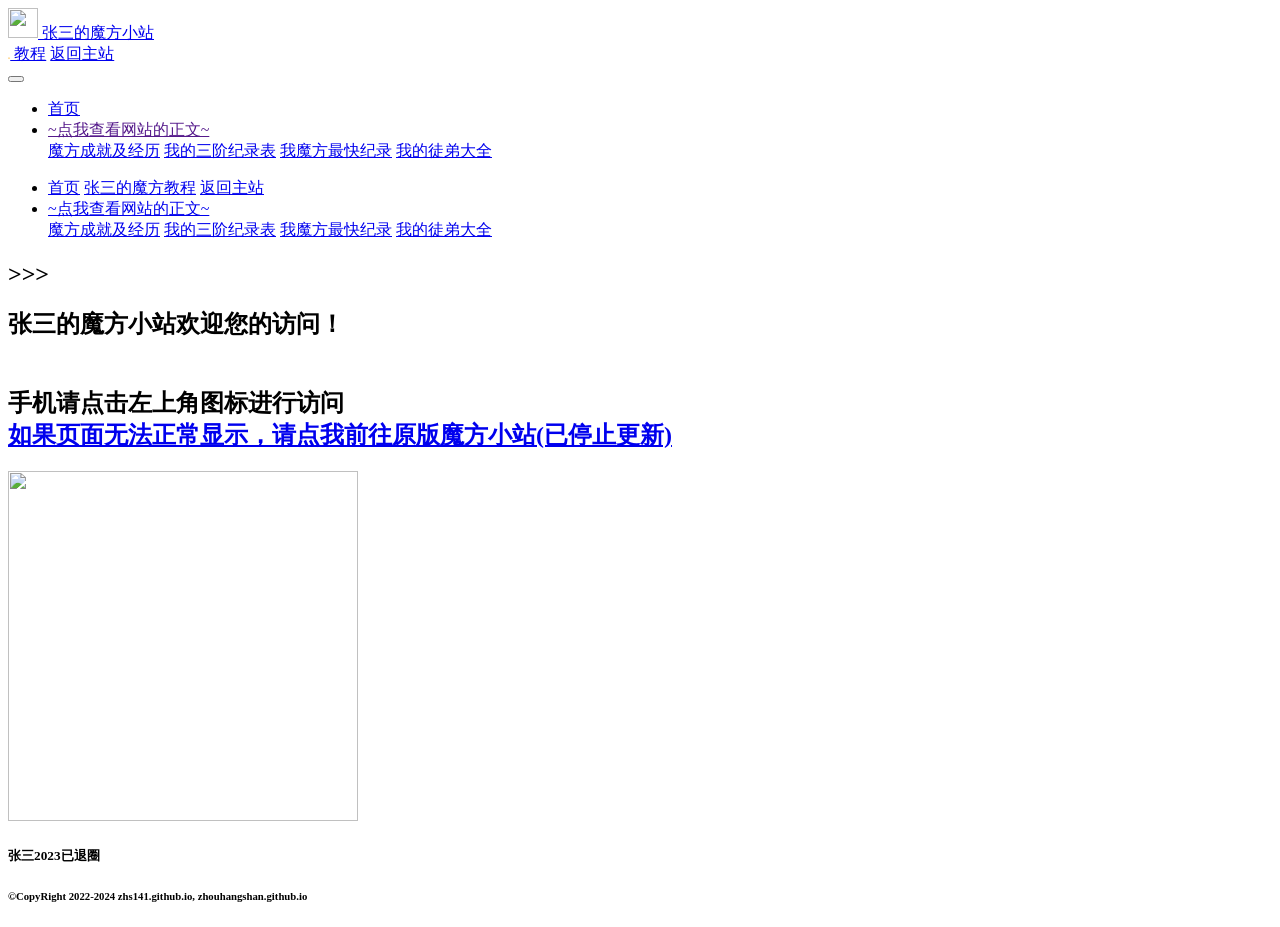
==== index.html @ 629316f2 "更新 index.html" ====
<!DOCTYPE html>
<html class="no-js" lang="zh-CN">
<head>
<script>
var _hmt = _hmt || [];
(function() {
  var hm = document.createElement("script");
  hm.src = "https://hm.baidu.com/hm.js?d9170121eb201fbc8e893317a92df59e";
  var s = document.getElementsByTagName("script")[0]; 
  s.parentNode.insertBefore(hm, s);
})();
</script>
	<meta charset="UTF-8">
	<meta content="width=device-width, initial-scale=1.0, maximum-scale=1.0, user-scalable=0" name="viewport">
	<meta http-equiv="X-UA-Compatible" content="IE=edge,chrome=1">
	<meta content="telephone=no" name="format-detection">
			<!-- Google Tag Manager -->
	<script>(function(w,d,s,l,i){w[l]=w[l]||[];w[l].push({'gtm.start':
	new Date().getTime(),event:'gtm.js'});var f=d.getElementsByTagName(s)[0],
	j=d.createElement(s),dl=l!='dataLayer'?'&l='+l:'';j.async=true;j.src=
	'https://www.googletagmanager.com/gtm.js?id='+i+dl;f.parentNode.insertBefore(j,f);
	})(window,document,'script','dataLayer','GTM-MH47ZNW');</script>
	<!-- End Google Tag Manager -->


	<title>张三的魔方小站</title>
	<!--[if lte IE 8]>
	<script src="https://www.gancube.com/wp-content/themes/chtemp/js/respond.min.js"></script>
	<script src="https://www.gancube.com/wp-content/themes/chtemp/js/html5shiv.min.js"></script>
	<![endif]-->
	<!-- <link rel="stylesheet" href="https://www.gancube.com/wp-content/themes/chtemp/js/isIE/IEcss.css"> -->
	<!-- <script src="https://www.gancube.com/wp-content/themes/chtemp/js/isIE/isIE.js"></script> -->
	<link rel="stylesheet" type="text/css" href="https://www.gancube.com/wp-content/themes/chtemp/css/iconfont/iconfont.css">
	<script src="https://www.gancube.com/wp-content/themes/chtemp/js/jquery.min-1.11.3.js"></script>
	<link rel="stylesheet" href="https://www.gancube.com/wp-content/themes/chtemp/js/bootstrap-4.1.3/bootstrap.min.css">
	<script src="https://www.gancube.com/wp-content/themes/chtemp/js/bootstrap-4.1.3/js/bootstrap.min.js"></script>
	<script src="https://www.gancube.com/wp-content/themes/chtemp/js/Swiper-4.0.5/js/swiper.js"></script>
	<link rel="stylesheet" href="https://www.gancube.com/wp-content/themes/chtemp/js/Swiper-4.0.5/css/swiper.css">
	<script src="https://www.gancube.com/wp-content/themes/chtemp/js/layer_mobile/layer.js"></script>
	<script src="https://www.gancube.com/wp-content/themes/chtemp/js/headroom.js"></script>
	<link rel="stylesheet" href="https://www.gancube.com/wp-content/themes/chtemp/css/common.css?10">
		<link rel="stylesheet" href="https://www.gancube.com/wp-content/themes/chtemp/css/empty.css">
	<link rel="stylesheet" href="https://www.gancube.com/wp-content/themes/chtemp/css/adapt.css">
	<link rel="stylesheet" href="https://www.gancube.com/wp-content/themes/chtemp/css/index.css">

	<link rel="stylesheet" type="text/css" href="https://www.gancube.com/wp-content/themes/chtemp/css/woocommerce.min.css">
	<link rel="stylesheet" type="text/css" href="https://www.gancube.com/wp-content/themes/chtemp/css/woocommerce-layout.min.css">
	<link rel="stylesheet" type="text/css" href="https://www.gancube.com/wp-content/themes/chtemp/css/woocommerce.form.css">
	<link rel="stylesheet" type="text/css" href="https://www.gancube.com/wp-content/themes/chtemp/css/woocommerce-smallscreen.min.css" media="only screen and (max-width: 768px)">
	<script src="https://www.gancube.com/wp-content/themes/chtemp/js/common.js"></script>
		<!-- Global site tag (gtag.js) - Google Analytics -->
	<!-- <script async src="https://www.googletagmanager.com/gtag/js?id=UA-156045603-2"></script> -->
<!-- 	<script>
	  window.dataLayer = window.dataLayer || [];
	  function gtag(){dataLayer.push(arguments);}
	  gtag('js', new Date());

	  gtag('config', 'UA-156045603-2');
	</script> -->

</head>
<body>
	<div class="mainSidebar">
		<!-- <div class="top" style="z-index: 999999;"><button>按钮</button></div> -->
		<header class="header">
			<div class="header_head d-none d-md-block">
				<div class="container-xl">
					<div class="links fl">
						<a href="https://www.worldcubeassociation.org"><img src="https://www.worldcubeassociation.org/assets/WCA%20Logo%202020-dacb67d012ad8fdf646e78159e7fcac40d11dab6b3828e790b00fbf67e4dcb88.svg" width="30" height="30" class="imgIcon" alt=""> 张三的魔方小站</a>
					</div>
					<div class="funLinks fr">
						<a href="https://zhs141.github.io/Cube_Teach"><img src="[data-uri]" class="imgIcon" alt="" style="width: 0.14rem;"> 教程</a>
						<!-- <a href="/tracking"><img src="[data-uri]" class="imgIcon" alt=""> 订单追踪</a> -->
<a href="https://zhs141.github.io" rel="nofollow">返回主站</a>					</div>
				</div>
			</div>
			<div class="header_body">
				<div class="container-xl header_body_container d-flex d-lg-block justify-content-between">
					<button class="d-block d-lg-none menu-mobile-button js-toggle-mobile-slidebar toggle-menu-button sidebarSwitch"><i class="toggle-menu-button-icon"><span></span><span></span><span></span><span></span><span></span><span></span></i></button>
                    <div class="fr d-none d-lg-block">
						<nav class="mainNavbar" id="nav">
							<ul class="navbarNav">
								<li class="navItemCon">
	<a class="navItem active" href="https://zhouhangshan.github.io/WCA">首页</a>
	</li>	<li class="navItemCon">
	<a class="navItem active" href="">~点我查看网站的正文~</a>
			<div class="lower">
					<a href="https://zhouhangshan.github.io/WCA/a.html">魔方成就及经历</a>
						<a href="https://zhouhangshan.github.io/WCA/b.html">我的三阶纪录表</a>
						<a href="https://zhouhangshan.github.io/WCA/c.html">我魔方最快纪录</a>
						<a href="https://zhouhangshan.github.io/WCA/d.html">我的徒弟大全</a>
					</div>
		</li>							</ul>


						</nav>
					</div>
				</div>
			</div>
		</header>
				<div class="sidebarNav">
		<nav class="mainNavbar" id="mnav">
				<ul class="navbarNav">
							<li class="navItem">
	<a class="navItem active" href="https://zhouhangshan.github.io/WCA">首页</a>
	<a class="navItem active" href="https://zhouhangshan.github.io/Cube_Teach">张三的魔方教程</a>
	<a class="navItem active" href="https://zhouhangshan.github.io">返回主站</a>
		</li>		<li class="navItem isLower">
	<a class="" href="javascript:;">~点我查看网站的正文~</a>
		<div class="lower">
					<a href="https://zhouhangshan.github.io/WCA/a.html">魔方成就及经历</a>
						<a href="https://zhouhangshan.github.io/WCA/b.html">我的三阶纪录表</a>
						<a href="https://zhouhangshan.github.io/WCA/c.html">我魔方最快纪录</a>
						<a href="https://zhouhangshan.github.io/WCA/d.html">我的徒弟大全</a>
					</div>
		</li>
						</ul>
			</nav>
		</div>
		<script>
			(function(){
				var navbarNav = $('.navbarNav');
				$('#mnav').on('click','.navbarNav .navItem',function(e){
					var flag = $(this).is('.openLower');
					navbarNav.find('.navItem').removeClass('openLower');
					if(!flag){
						$(this).addClass('openLower');
					}
				})
				$('#nav').on("mouseenter",'.navItemCon',function () {
					var lower = $(this).find('.lower');
					var height = $(this).find('.lower a').outerHeight();
					lower.css("height",lower.children().length * height);
				})
				$('#nav').on("mouseleave",'.navItemCon',function () {
					var lower = $(this).find('.lower');
					lower.css("height",0);
				})
			})()
		</script>
	</div>
    <section class="section-default">
    <div class="title_stlye">
        <h2 class="title_stlye_tit">>>></h2>
		<h2 class="title_stlye_tit">张三的魔方小站欢迎您的访问！<br></h2>
		<h2><br>手机请点击左上角图标进行访问<br><a href="https://zhouhangshan.github.io/WCA/old.html">如果页面无法正常显示，请点我前往原版魔方小站(已停止更新)</a></h2>
        <a href="https://zhs141.github.io/WCA" target="_blank"><img src="https://s2.loli.net/2024/02/04/COnAGoFs8vbeQHf.png" height="350" width="350" /></a>
  <h5>张三2023已退圈</h5>
  <h6>©CopyRight 2022-2024 zhs141.github.io, zhouhangshan.github.io</h6>
	</div>
    </section>
</body>
<!-- Google Tag Manager (noscript) -->
<noscript><iframe src="https://www.googletagmanager.com/ns.html?id=GTM-MH47ZNW"
height="0" width="0" style="display:none;visibility:hidden"></iframe></noscript>
<!-- End Google Tag Manager (noscript) -->
		</html>
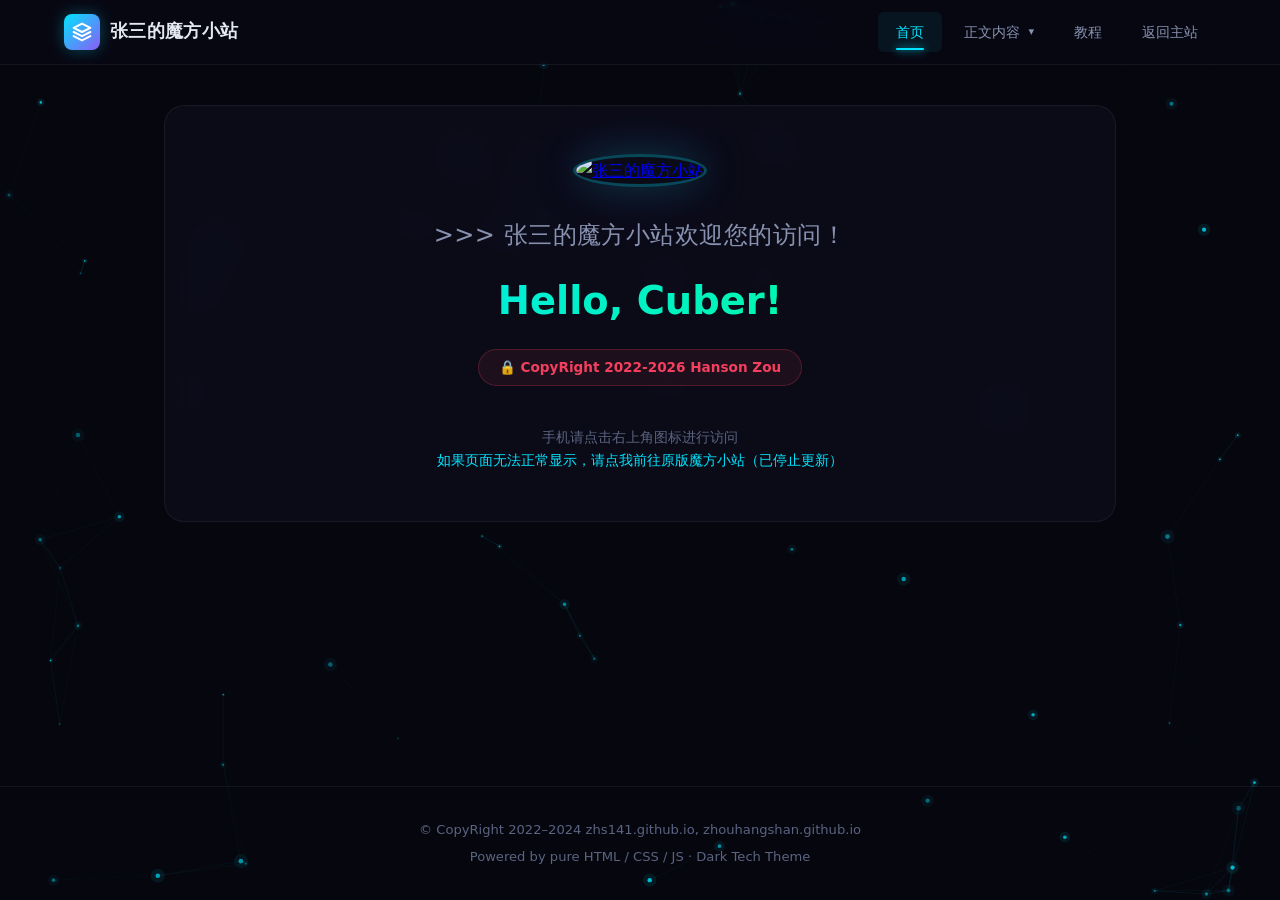
==== commit 8363ccf3: "Add files via upload 重建了网页样式" ====
--- a/index.html
+++ b/index.html
@@ -1,158 +1,121 @@
-
-<!DOCTYPE html>
-<html class="no-js" lang="zh-CN">
-<head>
-<script>
-var _hmt = _hmt || [];
-(function() {
-  var hm = document.createElement("script");
-  hm.src = "https://hm.baidu.com/hm.js?d9170121eb201fbc8e893317a92df59e";
-  var s = document.getElementsByTagName("script")[0]; 
-  s.parentNode.insertBefore(hm, s);
-})();
-</script>
-	<meta charset="UTF-8">
-	<meta content="width=device-width, initial-scale=1.0, maximum-scale=1.0, user-scalable=0" name="viewport">
-	<meta http-equiv="X-UA-Compatible" content="IE=edge,chrome=1">
-	<meta content="telephone=no" name="format-detection">
-			<!-- Google Tag Manager -->
-	<script>(function(w,d,s,l,i){w[l]=w[l]||[];w[l].push({'gtm.start':
-	new Date().getTime(),event:'gtm.js'});var f=d.getElementsByTagName(s)[0],
-	j=d.createElement(s),dl=l!='dataLayer'?'&l='+l:'';j.async=true;j.src=
-	'https://www.googletagmanager.com/gtm.js?id='+i+dl;f.parentNode.insertBefore(j,f);
-	})(window,document,'script','dataLayer','GTM-MH47ZNW');</script>
-	<!-- End Google Tag Manager -->
-
-
-	<title>张三的魔方小站</title>
-	<!--[if lte IE 8]>
-	<script src="https://www.gancube.com/wp-content/themes/chtemp/js/respond.min.js"></script>
-	<script src="https://www.gancube.com/wp-content/themes/chtemp/js/html5shiv.min.js"></script>
-	<![endif]-->
-	<!-- <link rel="stylesheet" href="https://www.gancube.com/wp-content/themes/chtemp/js/isIE/IEcss.css"> -->
-	<!-- <script src="https://www.gancube.com/wp-content/themes/chtemp/js/isIE/isIE.js"></script> -->
-	<link rel="stylesheet" type="text/css" href="https://www.gancube.com/wp-content/themes/chtemp/css/iconfont/iconfont.css">
-	<script src="https://www.gancube.com/wp-content/themes/chtemp/js/jquery.min-1.11.3.js"></script>
-	<link rel="stylesheet" href="https://www.gancube.com/wp-content/themes/chtemp/js/bootstrap-4.1.3/bootstrap.min.css">
-	<script src="https://www.gancube.com/wp-content/themes/chtemp/js/bootstrap-4.1.3/js/bootstrap.min.js"></script>
-	<script src="https://www.gancube.com/wp-content/themes/chtemp/js/Swiper-4.0.5/js/swiper.js"></script>
-	<link rel="stylesheet" href="https://www.gancube.com/wp-content/themes/chtemp/js/Swiper-4.0.5/css/swiper.css">
-	<script src="https://www.gancube.com/wp-content/themes/chtemp/js/layer_mobile/layer.js"></script>
-	<script src="https://www.gancube.com/wp-content/themes/chtemp/js/headroom.js"></script>
-	<link rel="stylesheet" href="https://www.gancube.com/wp-content/themes/chtemp/css/common.css?10">
-		<link rel="stylesheet" href="https://www.gancube.com/wp-content/themes/chtemp/css/empty.css">
-	<link rel="stylesheet" href="https://www.gancube.com/wp-content/themes/chtemp/css/adapt.css">
-	<link rel="stylesheet" href="https://www.gancube.com/wp-content/themes/chtemp/css/index.css">
-
-	<link rel="stylesheet" type="text/css" href="https://www.gancube.com/wp-content/themes/chtemp/css/woocommerce.min.css">
-	<link rel="stylesheet" type="text/css" href="https://www.gancube.com/wp-content/themes/chtemp/css/woocommerce-layout.min.css">
-	<link rel="stylesheet" type="text/css" href="https://www.gancube.com/wp-content/themes/chtemp/css/woocommerce.form.css">
-	<link rel="stylesheet" type="text/css" href="https://www.gancube.com/wp-content/themes/chtemp/css/woocommerce-smallscreen.min.css" media="only screen and (max-width: 768px)">
-	<script src="https://www.gancube.com/wp-content/themes/chtemp/js/common.js"></script>
-		<!-- Global site tag (gtag.js) - Google Analytics -->
-	<!-- <script async src="https://www.googletagmanager.com/gtag/js?id=UA-156045603-2"></script> -->
-<!-- 	<script>
-	  window.dataLayer = window.dataLayer || [];
-	  function gtag(){dataLayer.push(arguments);}
-	  gtag('js', new Date());
-
-	  gtag('config', 'UA-156045603-2');
-	</script> -->
-
-</head>
-<body>
-	<div class="mainSidebar">
-		<!-- <div class="top" style="z-index: 999999;"><button>按钮</button></div> -->
-		<header class="header">
-			<div class="header_head d-none d-md-block">
-				<div class="container-xl">
-					<div class="links fl">
-						<a href="https://www.worldcubeassociation.org"><img src="https://www.worldcubeassociation.org/assets/WCA%20Logo%202020-dacb67d012ad8fdf646e78159e7fcac40d11dab6b3828e790b00fbf67e4dcb88.svg" width="30" height="30" class="imgIcon" alt=""> 张三的魔方小站</a>
-					</div>
-					<div class="funLinks fr">
-						<a href="https://zhs141.github.io/Cube_Teach"><img src="[data-uri]" class="imgIcon" alt="" style="width: 0.14rem;"> 教程</a>
-						<!-- <a href="/tracking"><img src="[data-uri]" class="imgIcon" alt=""> 订单追踪</a> -->
-<a href="https://zhs141.github.io" rel="nofollow">返回主站</a>					</div>
-				</div>
-			</div>
-			<div class="header_body">
-				<div class="container-xl header_body_container d-flex d-lg-block justify-content-between">
-					<button class="d-block d-lg-none menu-mobile-button js-toggle-mobile-slidebar toggle-menu-button sidebarSwitch"><i class="toggle-menu-button-icon"><span></span><span></span><span></span><span></span><span></span><span></span></i></button>
-                    <div class="fr d-none d-lg-block">
-						<nav class="mainNavbar" id="nav">
-							<ul class="navbarNav">
-								<li class="navItemCon">
-	<a class="navItem active" href="https://zhouhangshan.github.io/WCA">首页</a>
-	</li>	<li class="navItemCon">
-	<a class="navItem active" href="">~点我查看网站的正文~</a>
-			<div class="lower">
-					<a href="https://zhouhangshan.github.io/WCA/a.html">魔方成就及经历</a>
-						<a href="https://zhouhangshan.github.io/WCA/b.html">我的三阶纪录表</a>
-						<a href="https://zhouhangshan.github.io/WCA/c.html">我魔方最快纪录</a>
-						<a href="https://zhouhangshan.github.io/WCA/d.html">我的徒弟大全</a>
-					</div>
-		</li>							</ul>
-
-
-						</nav>
-					</div>
-				</div>
-			</div>
-		</header>
-				<div class="sidebarNav">
-		<nav class="mainNavbar" id="mnav">
-				<ul class="navbarNav">
-							<li class="navItem">
-	<a class="navItem active" href="https://zhouhangshan.github.io/WCA">首页</a>
-	<a class="navItem active" href="https://zhouhangshan.github.io/Cube_Teach">张三的魔方教程</a>
-	<a class="navItem active" href="https://zhouhangshan.github.io">返回主站</a>
-		</li>		<li class="navItem isLower">
-	<a class="" href="javascript:;">~点我查看网站的正文~</a>
-		<div class="lower">
-					<a href="https://zhouhangshan.github.io/WCA/a.html">魔方成就及经历</a>
-						<a href="https://zhouhangshan.github.io/WCA/b.html">我的三阶纪录表</a>
-						<a href="https://zhouhangshan.github.io/WCA/c.html">我魔方最快纪录</a>
-						<a href="https://zhouhangshan.github.io/WCA/d.html">我的徒弟大全</a>
-					</div>
-		</li>
-						</ul>
-			</nav>
-		</div>
-		<script>
-			(function(){
-				var navbarNav = $('.navbarNav');
-				$('#mnav').on('click','.navbarNav .navItem',function(e){
-					var flag = $(this).is('.openLower');
-					navbarNav.find('.navItem').removeClass('openLower');
-					if(!flag){
-						$(this).addClass('openLower');
-					}
-				})
-				$('#nav').on("mouseenter",'.navItemCon',function () {
-					var lower = $(this).find('.lower');
-					var height = $(this).find('.lower a').outerHeight();
-					lower.css("height",lower.children().length * height);
-				})
-				$('#nav').on("mouseleave",'.navItemCon',function () {
-					var lower = $(this).find('.lower');
-					lower.css("height",0);
-				})
-			})()
-		</script>
-	</div>
-    <section class="section-default">
-    <div class="title_stlye">
-        <h2 class="title_stlye_tit">>>></h2>
-		<h2 class="title_stlye_tit">张三的魔方小站欢迎您的访问！<br></h2>
-		<h2><br>手机请点击左上角图标进行访问<br><a href="https://zhouhangshan.github.io/WCA/old.html">如果页面无法正常显示，请点我前往原版魔方小站(已停止更新)</a></h2>
-        <a href="https://zhs141.github.io/WCA" target="_blank"><img src="https://s2.loli.net/2024/02/04/COnAGoFs8vbeQHf.png" height="350" width="350" /></a>
-  <h5>张三2023已退圈</h5>
-  <h6>©CopyRight 2022-2024 zhs141.github.io, zhouhangshan.github.io</h6>
-	</div>
-    </section>
-</body>
-<!-- Google Tag Manager (noscript) -->
-<noscript><iframe src="https://www.googletagmanager.com/ns.html?id=GTM-MH47ZNW"
-height="0" width="0" style="display:none;visibility:hidden"></iframe></noscript>
-<!-- End Google Tag Manager (noscript) -->
-		</html>
+<!DOCTYPE html>
+<html lang="zh-CN">
+<head>
+<meta charset="UTF-8">
+<meta name="viewport" content="width=device-width, initial-scale=1.0">
+<meta http-equiv="X-UA-Compatible" content="IE=edge">
+<meta name="format-detection" content="telephone=no">
+
+<title>张三的魔方小站</title>
+
+<!-- Baidu Analytics -->
+<script>
+var _hmt = _hmt || [];
+(function() {
+  var hm = document.createElement("script");
+  hm.src = "https://hm.baidu.com/hm.js?d9170121eb201fbc8e893317a92df59e";
+  var s = document.getElementsByTagName("script")[0]; 
+  s.parentNode.insertBefore(hm, s);
+})();
+</script>
+
+<!-- Google Tag Manager -->
+<script>(function(w,d,s,l,i){w[l]=w[l]||[];w[l].push({'gtm.start':
+new Date().getTime(),event:'gtm.js'});var f=d.getElementsByTagName(s)[0],
+j=d.createElement(s),dl=l!='dataLayer'?'&l='+l:'';j.async=true;j.src=
+'https://www.googletagmanager.com/gtm.js?id='+i+dl;f.parentNode.insertBefore(j,f);
+})(window,document,'script','dataLayer','GTM-MH47ZNW');</script>
+
+<link rel="stylesheet" href="style.css">
+</head>
+<body>
+<!-- Google Tag Manager (noscript) -->
+<noscript><iframe src="https://www.googletagmanager.com/ns.html?id=GTM-MH47ZNW"
+height="0" width="0" style="display:none;visibility:hidden"></iframe></noscript>
+
+<canvas id="particle-canvas"></canvas>
+
+<div class="page-wrapper">
+
+  <!-- ========== Header ========== -->
+  <header class="site-header">
+    <div class="header-inner">
+      <a href="index.html" class="site-logo">
+        <span class="logo-icon">
+          <svg viewBox="0 0 24 24" fill="none" stroke="currentColor" stroke-width="2.5" stroke-linecap="round" stroke-linejoin="round">
+            <path d="M12 2L2 7l10 5 10-5-10-5z"/>
+            <path d="M2 17l10 5 10-5"/>
+            <path d="M2 12l10 5 10-5"/>
+          </svg>
+        </span>
+        张三的魔方小站
+      </a>
+
+      <!-- Desktop Navigation -->
+      <nav class="desktop-nav" aria-label="主导航">
+        <a class="nav-link active" href="index.html">首页</a>
+        <div class="dropdown">
+          <span class="nav-link dropdown-toggle">正文内容</span>
+          <div class="dropdown-menu">
+            <a href="a.html">魔方成就及经历</a>
+            <a href="b.html">我的三阶纪录表</a>
+            <a href="c.html">我魔方最快纪录</a>
+            <a href="d.html">我的徒弟大全</a>
+          </div>
+        </div>
+        <a class="nav-link" href="https://zhs141.github.io/Cube_Teach" target="_blank" rel="noopener">教程</a>
+        <a class="nav-link" href="https://zhs141.github.io" rel="nofollow">返回主站</a>
+      </nav>
+
+      <!-- Mobile Menu Button -->
+      <button class="menu-toggle" aria-label="菜单" aria-expanded="false">
+        <span></span><span></span><span></span>
+      </button>
+    </div>
+
+    <!-- Mobile Sidebar -->
+    <nav class="mobile-sidebar" aria-label="移动端导航">
+      <a class="active" href="index.html">首页</a>
+      <a href="a.html" class="sidebar-sub">魔方成就及经历</a>
+      <a href="b.html" class="sidebar-sub">我的三阶纪录表</a>
+      <a href="c.html" class="sidebar-sub">我魔方最快纪录</a>
+      <a href="d.html" class="sidebar-sub">我的徒弟大全</a>
+      <a href="https://zhs141.github.io/Cube_Teach" target="_blank" rel="noopener">📘 魔方教程</a>
+      <a href="https://zhs141.github.io" rel="nofollow">🏠 返回主站</a>
+    </nav>
+  </header>
+
+  <!-- ========== Main Content ========== -->
+  <main class="main-content">
+
+    <!-- Hero Card -->
+    <div class="glass-card hero-card reveal">
+      <a href="https://zhs141.github.io/WCA" target="_blank">
+        <img class="hero-image"
+             src="https://s2.loli.net/2024/02/04/COnAGoFs8vbeQHf.png"
+             alt="张三的魔方小站" loading="lazy">
+      </a>
+      <p class="hero-greeting">>>> 张三的魔方小站欢迎您的访问！</p>
+      <h2 class="hero-welcome">Hello, Cuber!</h2>
+      <span class="retired-badge">🔒 CopyRight 2022-2026 Hanson Zou</span>
+      <p style="color:var(--text-muted);font-size:0.85rem;margin-top:16px;">
+        手机请点击右上角图标进行访问<br>
+        <a href="https://zhouhangshan.github.io/WCA/old.html" style="color:var(--accent-cyan);text-decoration:none;">
+          如果页面无法正常显示，请点我前往原版魔方小站（已停止更新）
+        </a>
+      </p>
+    </div>
+
+  </main>
+
+  <!-- ========== Footer ========== -->
+  <footer class="site-footer">
+    <p>© CopyRight 2022–2024 zhs141.github.io, zhouhangshan.github.io</p>
+    <p style="margin-top:4px;">Powered by pure HTML / CSS / JS · Dark Tech Theme</p>
+  </footer>
+
+</div>
+
+<script src="script.js"></script>
+</body>
+</html>
--- a/style.css
+++ b/style.css
@@ -0,0 +1,662 @@
+/* ============================================================
+   张三的魔方小站 — Global Stylesheet
+   Dark Tech Theme: particles + glassmorphism + neon accents
+   ============================================================ */
+
+/* ---------- CSS Variables ---------- */
+:root {
+  --bg-deep: #06060e;
+  --bg-primary: #0a0a14;
+  --bg-secondary: #0f0f1c;
+  --bg-card: rgba(14, 14, 30, 0.72);
+  --bg-card-hover: rgba(18, 18, 40, 0.82);
+  --text-primary: #e4e8f1;
+  --text-secondary: #8892b0;
+  --text-muted: #5a6380;
+  --accent-cyan: #00e5ff;
+  --accent-green: #00ff88;
+  --accent-purple: #8b5cf6;
+  --accent-pink: #f43f5e;
+  --accent-amber: #f59e0b;
+  --border-dim: rgba(255, 255, 255, 0.06);
+  --border-glow: rgba(0, 229, 255, 0.28);
+  --border-glow-green: rgba(0, 255, 136, 0.28);
+  --shadow-glow-cyan: 0 0 20px rgba(0, 229, 255, 0.15), 0 0 60px rgba(0, 229, 255, 0.05);
+  --shadow-glow-green: 0 0 20px rgba(0, 255, 136, 0.15), 0 0 60px rgba(0, 255, 136, 0.05);
+  --radius-sm: 6px;
+  --radius-md: 12px;
+  --radius-lg: 20px;
+  --font-sans: 'Inter', 'PingFang SC', 'Microsoft YaHei', system-ui, -apple-system, sans-serif;
+  --font-mono: 'JetBrains Mono', 'Fira Code', 'Cascadia Code', 'Consolas', monospace;
+  --transition-fast: 0.2s cubic-bezier(0.4, 0, 0.2, 1);
+  --transition-smooth: 0.35s cubic-bezier(0.4, 0, 0.2, 1);
+}
+
+/* ---------- Reset & Base ---------- */
+*, *::before, *::after { box-sizing: border-box; margin: 0; padding: 0; }
+
+html {
+  font-size: 16px;
+  scroll-behavior: smooth;
+  -webkit-font-smoothing: antialiased;
+  -moz-osx-font-smoothing: grayscale;
+}
+
+body {
+  font-family: var(--font-sans);
+  background: var(--bg-deep);
+  color: var(--text-primary);
+  line-height: 1.7;
+  min-height: 100vh;
+  overflow-x: hidden;
+  position: relative;
+}
+
+/* ---------- Canvas Particle Background ---------- */
+#particle-canvas {
+  position: fixed;
+  top: 0;
+  left: 0;
+  width: 100%;
+  height: 100%;
+  z-index: 0;
+  pointer-events: none;
+}
+
+/* ---------- Page Wrapper ---------- */
+.page-wrapper {
+  position: relative;
+  z-index: 1;
+  display: flex;
+  flex-direction: column;
+  min-height: 100vh;
+}
+
+/* ---------- Header / Navbar ---------- */
+.site-header {
+  position: sticky;
+  top: 0;
+  z-index: 100;
+  background: rgba(8, 8, 20, 0.78);
+  backdrop-filter: blur(18px) saturate(140%);
+  -webkit-backdrop-filter: blur(18px) saturate(140%);
+  border-bottom: 1px solid var(--border-dim);
+  transition: var(--transition-smooth);
+}
+
+.header-inner {
+  max-width: 1200px;
+  margin: 0 auto;
+  padding: 0 24px;
+  display: flex;
+  align-items: center;
+  justify-content: space-between;
+  height: 64px;
+}
+
+/* Logo */
+.site-logo {
+  display: flex;
+  align-items: center;
+  gap: 10px;
+  text-decoration: none;
+  color: var(--text-primary);
+  font-size: 1.1rem;
+  font-weight: 700;
+  letter-spacing: 0.02em;
+  transition: var(--transition-fast);
+}
+
+.site-logo:hover { color: var(--accent-cyan); }
+
+.site-logo .logo-icon {
+  width: 36px;
+  height: 36px;
+  border-radius: 8px;
+  background: linear-gradient(135deg, var(--accent-cyan), var(--accent-purple));
+  display: flex;
+  align-items: center;
+  justify-content: center;
+  font-size: 1.2rem;
+  color: #fff;
+  box-shadow: 0 0 16px rgba(0, 229, 255, 0.3);
+  flex-shrink: 0;
+}
+
+.logo-icon svg { width: 20px; height: 20px; }
+
+/* Desktop Nav */
+.desktop-nav { display: flex; align-items: center; gap: 4px; }
+
+.nav-link {
+  display: inline-flex;
+  align-items: center;
+  gap: 6px;
+  padding: 8px 18px;
+  border-radius: var(--radius-sm);
+  text-decoration: none;
+  color: var(--text-secondary);
+  font-size: 0.9rem;
+  font-weight: 500;
+  transition: var(--transition-fast);
+  position: relative;
+}
+
+.nav-link:hover,
+.nav-link.active {
+  color: var(--accent-cyan);
+  background: rgba(0, 229, 255, 0.06);
+}
+
+.nav-link.active::after {
+  content: '';
+  position: absolute;
+  bottom: 2px;
+  left: 18px;
+  right: 18px;
+  height: 2px;
+  background: var(--accent-cyan);
+  border-radius: 1px;
+  box-shadow: 0 0 8px var(--accent-cyan);
+}
+
+/* Dropdown */
+.dropdown { position: relative; }
+
+.dropdown-toggle { cursor: pointer; }
+
+.dropdown-toggle::after {
+  content: '▾';
+  font-size: 0.7rem;
+  margin-left: 2px;
+  transition: var(--transition-fast);
+}
+
+.dropdown:hover .dropdown-toggle::after {
+  transform: rotate(180deg);
+}
+
+.dropdown-menu {
+  position: absolute;
+  top: 100%;
+  left: 0;
+  min-width: 200px;
+  background: rgba(14, 14, 30, 0.95);
+  backdrop-filter: blur(20px);
+  -webkit-backdrop-filter: blur(20px);
+  border: 1px solid var(--border-dim);
+  border-radius: var(--radius-md);
+  padding: 6px 0;
+  opacity: 0;
+  visibility: hidden;
+  transform: translateY(8px);
+  transition: var(--transition-fast);
+  box-shadow: 0 12px 40px rgba(0, 0, 0, 0.5), var(--shadow-glow-cyan);
+  z-index: 200;
+}
+
+.dropdown:hover .dropdown-menu {
+  opacity: 1;
+  visibility: visible;
+  transform: translateY(4px);
+}
+
+.dropdown-menu a {
+  display: block;
+  padding: 10px 20px;
+  text-decoration: none;
+  color: var(--text-secondary);
+  font-size: 0.88rem;
+  transition: var(--transition-fast);
+}
+
+.dropdown-menu a:hover {
+  color: var(--accent-cyan);
+  background: rgba(0, 229, 255, 0.06);
+}
+
+/* Mobile Menu Button */
+.menu-toggle {
+  display: none;
+  background: none;
+  border: none;
+  cursor: pointer;
+  padding: 8px;
+  z-index: 300;
+}
+
+.menu-toggle span {
+  display: block;
+  width: 26px;
+  height: 2px;
+  background: var(--text-primary);
+  margin: 6px 0;
+  transition: var(--transition-smooth);
+  border-radius: 2px;
+}
+
+.menu-toggle.open span:nth-child(1) { transform: rotate(45deg) translate(5px, 6px); }
+.menu-toggle.open span:nth-child(2) { opacity: 0; }
+.menu-toggle.open span:nth-child(3) { transform: rotate(-45deg) translate(5px, -6px); }
+
+/* Mobile Sidebar */
+.mobile-sidebar {
+  position: fixed;
+  top: 64px;
+  left: 0;
+  width: 100%;
+  background: rgba(8, 8, 20, 0.96);
+  backdrop-filter: blur(20px);
+  -webkit-backdrop-filter: blur(20px);
+  border-bottom: 1px solid var(--border-dim);
+  padding: 16px 0;
+  transform: translateY(-110%);
+  transition: var(--transition-smooth);
+  z-index: 99;
+  display: none;
+}
+
+.mobile-sidebar.open { transform: translateY(0); }
+
+.mobile-sidebar a {
+  display: block;
+  padding: 14px 32px;
+  text-decoration: none;
+  color: var(--text-secondary);
+  font-size: 1rem;
+  font-weight: 500;
+  transition: var(--transition-fast);
+}
+
+.mobile-sidebar a:hover,
+.mobile-sidebar a.active {
+  color: var(--accent-cyan);
+  background: rgba(0, 229, 255, 0.04);
+}
+
+.mobile-sidebar .sidebar-sub {
+  padding-left: 48px;
+  font-size: 0.9rem;
+  color: var(--text-muted);
+}
+
+/* ---------- Main Content ---------- */
+.main-content {
+  flex: 1;
+  max-width: 1000px;
+  margin: 0 auto;
+  padding: 40px 24px 80px;
+  width: 100%;
+  position: relative;
+  z-index: 1;
+}
+
+/* ---------- Page Title ---------- */
+.page-title-section {
+  text-align: center;
+  margin-bottom: 48px;
+  padding-top: 20px;
+}
+
+.page-title {
+  font-size: 2.2rem;
+  font-weight: 800;
+  letter-spacing: 0.04em;
+  background: linear-gradient(135deg, var(--accent-cyan) 0%, var(--accent-green) 50%, var(--accent-purple) 100%);
+  -webkit-background-clip: text;
+  -webkit-text-fill-color: transparent;
+  background-clip: text;
+  margin-bottom: 8px;
+}
+
+.page-subtitle {
+  font-size: 1rem;
+  color: var(--text-muted);
+  font-weight: 400;
+  letter-spacing: 0.05em;
+}
+
+/* ---------- Glass Card ---------- */
+.glass-card {
+  background: var(--bg-card);
+  backdrop-filter: blur(14px);
+  -webkit-backdrop-filter: blur(14px);
+  border: 1px solid var(--border-dim);
+  border-radius: var(--radius-lg);
+  padding: 32px;
+  margin-bottom: 24px;
+  transition: var(--transition-smooth);
+  position: relative;
+  overflow: hidden;
+}
+
+.glass-card::before {
+  content: '';
+  position: absolute;
+  top: 0;
+  left: 0;
+  right: 0;
+  height: 1px;
+  background: linear-gradient(90deg, transparent, var(--accent-cyan), transparent);
+  opacity: 0;
+  transition: opacity 0.4s;
+}
+
+.glass-card:hover::before { opacity: 1; }
+.glass-card:hover {
+  border-color: var(--border-glow);
+  box-shadow: var(--shadow-glow-cyan);
+  transform: translateY(-2px);
+}
+
+/* ---------- Timeline Card (for a.html) ---------- */
+.timeline-item {
+  display: flex;
+  gap: 20px;
+  margin-bottom: 0;
+}
+
+.timeline-dot {
+  flex-shrink: 0;
+  width: 12px;
+  height: 12px;
+  border-radius: 50%;
+  background: var(--accent-cyan);
+  box-shadow: 0 0 12px rgba(0, 229, 255, 0.5);
+  margin-top: 6px;
+  position: relative;
+}
+
+.timeline-dot::after {
+  content: '';
+  position: absolute;
+  top: 12px;
+  left: 5px;
+  width: 2px;
+  height: calc(100% + 20px);
+  background: linear-gradient(to bottom, var(--accent-cyan), transparent);
+  opacity: 0.4;
+}
+
+.timeline-content { flex: 1; }
+
+.timeline-date {
+  font-family: var(--font-mono);
+  font-size: 0.8rem;
+  color: var(--accent-cyan);
+  letter-spacing: 0.05em;
+  margin-bottom: 6px;
+}
+
+.timeline-text {
+  font-size: 0.95rem;
+  color: var(--text-secondary);
+  line-height: 1.8;
+}
+
+/* ---------- Table Styles ---------- */
+.tech-table-wrapper {
+  overflow-x: auto;
+  border-radius: var(--radius-md);
+  border: 1px solid var(--border-dim);
+  background: var(--bg-card);
+  backdrop-filter: blur(14px);
+  -webkit-backdrop-filter: blur(14px);
+}
+
+.tech-table {
+  width: 100%;
+  border-collapse: collapse;
+  font-size: 0.93rem;
+}
+
+.tech-table thead th {
+  padding: 16px 20px;
+  text-align: left;
+  font-weight: 600;
+  font-size: 0.82rem;
+  letter-spacing: 0.08em;
+  text-transform: uppercase;
+  color: var(--accent-cyan);
+  background: rgba(0, 229, 255, 0.04);
+  border-bottom: 2px solid var(--border-glow);
+}
+
+.tech-table tbody td {
+  padding: 14px 20px;
+  color: var(--text-secondary);
+  border-bottom: 1px solid var(--border-dim);
+  transition: var(--transition-fast);
+}
+
+.tech-table tbody tr:last-child td { border-bottom: none; }
+
+.tech-table tbody tr:hover td {
+  background: rgba(0, 229, 255, 0.03);
+  color: var(--text-primary);
+}
+
+.tech-table .highlight {
+  color: var(--accent-green);
+  font-weight: 600;
+  font-family: var(--font-mono);
+}
+
+.tech-table .highlight-best {
+  color: var(--accent-amber);
+  font-weight: 700;
+  font-family: var(--font-mono);
+  text-shadow: 0 0 8px rgba(245, 158, 11, 0.4);
+}
+
+/* ---------- Homepage Hero ---------- */
+.hero-card {
+  text-align: center;
+  padding: 48px 32px;
+}
+
+.hero-image {
+  width: 200px;
+  height: 200px;
+  border-radius: 50%;
+  object-fit: cover;
+  border: 3px solid var(--border-glow);
+  box-shadow: 0 0 40px rgba(0, 229, 255, 0.2), 0 0 80px rgba(139, 92, 246, 0.1);
+  margin-bottom: 28px;
+  transition: var(--transition-smooth);
+}
+
+.hero-image:hover {
+  box-shadow: 0 0 60px rgba(0, 229, 255, 0.35), 0 0 120px rgba(139, 92, 246, 0.2);
+  transform: scale(1.03);
+}
+
+.hero-greeting {
+  font-size: 1.5rem;
+  color: var(--text-secondary);
+  margin-bottom: 12px;
+  letter-spacing: 0.02em;
+}
+
+.hero-welcome {
+  font-size: 2.4rem;
+  font-weight: 800;
+  margin-bottom: 16px;
+  background: linear-gradient(135deg, var(--accent-cyan), var(--accent-green));
+  -webkit-background-clip: text;
+  -webkit-text-fill-color: transparent;
+  background-clip: text;
+}
+
+.retired-badge {
+  display: inline-block;
+  padding: 6px 20px;
+  border-radius: 20px;
+  font-size: 0.85rem;
+  font-weight: 600;
+  color: var(--accent-pink);
+  background: rgba(244, 63, 94, 0.08);
+  border: 1px solid rgba(244, 63, 94, 0.25);
+  margin-bottom: 24px;
+}
+
+/* ---------- Footer ---------- */
+.site-footer {
+  text-align: center;
+  padding: 32px 24px;
+  border-top: 1px solid var(--border-dim);
+  color: var(--text-muted);
+  font-size: 0.82rem;
+  position: relative;
+  z-index: 1;
+}
+
+.site-footer a {
+  color: var(--accent-cyan);
+  text-decoration: none;
+  transition: var(--transition-fast);
+}
+
+.site-footer a:hover { color: var(--accent-green); }
+
+/* ---------- Scroll Reveal Animation ---------- */
+.reveal {
+  opacity: 0;
+  transform: translateY(30px);
+  transition: opacity 0.7s cubic-bezier(0.4, 0, 0.2, 1),
+              transform 0.7s cubic-bezier(0.4, 0, 0.2, 1);
+}
+
+.reveal.visible {
+  opacity: 1;
+  transform: translateY(0);
+}
+
+/* Staggered delays */
+.reveal-delay-1 { transition-delay: 0.05s; }
+.reveal-delay-2 { transition-delay: 0.1s; }
+.reveal-delay-3 { transition-delay: 0.15s; }
+.reveal-delay-4 { transition-delay: 0.2s; }
+.reveal-delay-5 { transition-delay: 0.25s; }
+
+/* ---------- Decorative Section Divider ---------- */
+.section-divider {
+  display: flex;
+  align-items: center;
+  gap: 12px;
+  margin: 20px 0 32px;
+  opacity: 0.5;
+}
+
+.section-divider .line {
+  flex: 1;
+  height: 1px;
+  background: linear-gradient(90deg, transparent, var(--accent-cyan), transparent);
+}
+
+.section-divider .icon {
+  color: var(--accent-cyan);
+  font-size: 0.9rem;
+}
+
+/* ---------- Status Pills ---------- */
+.status-online {
+  display: inline-flex;
+  align-items: center;
+  gap: 6px;
+  padding: 4px 12px;
+  border-radius: 20px;
+  font-size: 0.78rem;
+  font-weight: 500;
+  color: var(--accent-green);
+  background: rgba(0, 255, 136, 0.08);
+  border: 1px solid rgba(0, 255, 136, 0.2);
+}
+
+.status-online::before {
+  content: '';
+  width: 6px;
+  height: 6px;
+  border-radius: 50%;
+  background: var(--accent-green);
+  box-shadow: 0 0 8px var(--accent-green);
+  animation: pulse 2s infinite;
+}
+
+.status-offline {
+  display: inline-flex;
+  align-items: center;
+  gap: 6px;
+  padding: 4px 12px;
+  border-radius: 20px;
+  font-size: 0.78rem;
+  font-weight: 500;
+  color: var(--text-muted);
+  background: rgba(90, 99, 128, 0.08);
+  border: 1px solid rgba(90, 99, 128, 0.2);
+}
+
+/* ---------- Keyframes ---------- */
+@keyframes pulse {
+  0%, 100% { opacity: 1; }
+  50% { opacity: 0.4; }
+}
+
+@keyframes borderGlow {
+  0%, 100% { border-color: var(--border-glow); }
+  50% { border-color: var(--border-glow-green); }
+}
+
+@keyframes float {
+  0%, 100% { transform: translateY(0); }
+  50% { transform: translateY(-8px); }
+}
+
+@keyframes gradientShift {
+  0% { background-position: 0% 50%; }
+  50% { background-position: 100% 50%; }
+  100% { background-position: 0% 50%; }
+}
+
+/* ---------- Responsive ---------- */
+@media (max-width: 768px) {
+  .desktop-nav { display: none; }
+  .menu-toggle { display: block; }
+  .mobile-sidebar { display: block; }
+
+  .header-inner { height: 56px; padding: 0 16px; }
+  .mobile-sidebar { top: 56px; }
+
+  .page-title { font-size: 1.6rem; }
+  .hero-welcome { font-size: 1.6rem; }
+  .hero-image { width: 150px; height: 150px; }
+  .hero-card { padding: 32px 20px; }
+
+  .glass-card { padding: 24px 20px; }
+
+  .tech-table thead { display: none; }
+  .tech-table tbody td {
+    display: block;
+    padding: 10px 16px;
+  }
+  .tech-table tbody td::before {
+    content: attr(data-label);
+    display: block;
+    font-size: 0.72rem;
+    font-weight: 600;
+    letter-spacing: 0.06em;
+    text-transform: uppercase;
+    color: var(--accent-cyan);
+    margin-bottom: 4px;
+  }
+  .tech-table tbody tr {
+    display: block;
+    border-bottom: 1px solid var(--border-dim);
+    padding: 4px 0;
+  }
+  .tech-table tbody tr:last-child { border-bottom: none; }
+
+  .main-content { padding: 24px 16px 60px; }
+
+  .timeline-dot::after { display: none; }
+}
